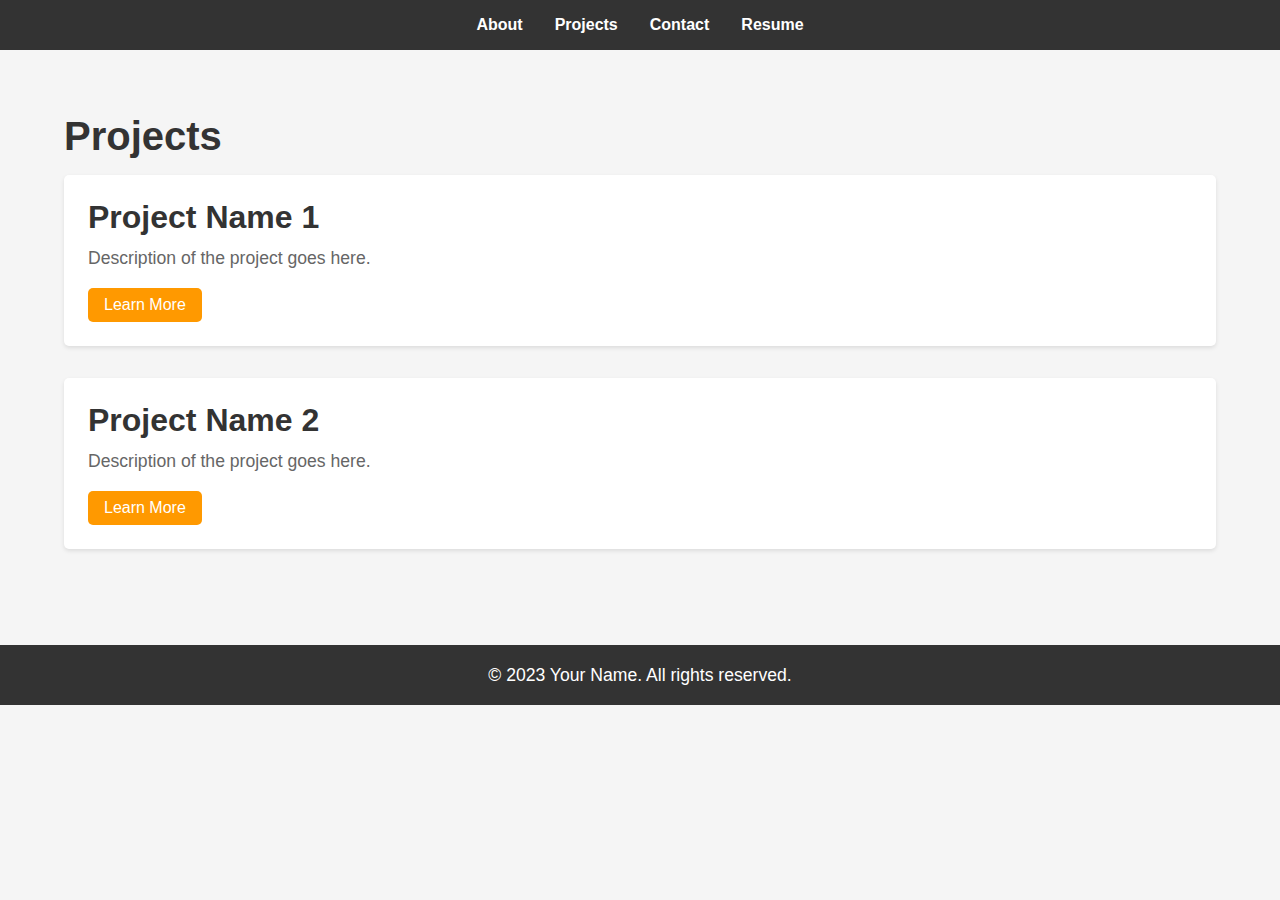
==== projects.html @ d5d49a17 "Add files via upload" ====
<!DOCTYPE html>
<html lang="en">

<head>
    <meta charset="UTF-8">
    <meta name="viewport" content="width=device-width, initial-scale=1.0">
    <title>Your Developer Portfolio</title>
    <link rel="stylesheet" href="styles.css">
</head>

<body>
    <header>
        <nav>
            <ul>
                <li><a href="#about">About</a></li>
                <li><a href="projects.html">Projects</a></li>
                <li><a href="#contact">Contact</a></li>
                <li><a href="cv.pdf">Resume</a></li>
            </ul>
        </nav>
    </header>


    <section id="projects">
        <h1>Projects</h1>
        <div class="project">
            <h2>Project Name 1</h2>
            <p>Description of the project goes here.</p>
            <a href="project1.html">Learn More</a>
        </div>
        <div class="project">
            <h2>Project Name 2</h2>
            <p>Description of the project goes here.</p>
            <a href="project2.html">Learn More</a>
        </div>
        <!-- Add more project sections as needed -->
    </section>

    <footer>
        <p>&copy; 2023 Your Name. All rights reserved.</p>
    </footer>
</body>

</html>
---- styles.css ----
/* Reset some default styles */
body,
h1,
h2,
h3,
p,
ul,
li {
  margin: 0;
  padding: 0;
}

/* Global styles */
body {
  font-family: Arial, sans-serif;
  background-color: #f5f5f5;
  color: #333;
}

header {
  background-color: #333;
  color: white;
  padding: 1rem;
}

nav ul {
  list-style: none;
  display: flex;
  justify-content: center;
  gap: 2rem;
}

nav a {
  text-decoration: none;
  color: white;
  font-weight: bold;
  transition: color 0.3s;
}

nav a:hover {
  color: #ff9900;
}

section {
  padding: 4rem;
}

h1 {
  font-size: 2.5rem;
  margin-bottom: 1rem;
}

h2 {
  font-size: 2rem;
  margin-bottom: 0.5rem;
}

p {
  font-size: 1.1rem;
  line-height: 1.6;
}

.project {
  background-color: white;
  border-radius: 5px;
  padding: 1.5rem;
  margin-bottom: 2rem;
  box-shadow: 0px 2px 4px rgba(0, 0, 0, 0.1);
}

.project h2 {
  color: #333;
}

.project p {
  color: #666;
}

.project a {
  display: inline-block;
  margin-top: 1rem;
  background-color: #ff9900;
  color: white;
  padding: 0.5rem 1rem;
  border-radius: 5px;
  text-decoration: none;
}

footer {
  background-color: #333;
  color: white;
  text-align: center;
  padding: 1rem;
}

/* Media queries for responsive design */
@media (max-width: 768px) {
  header nav ul {
    flex-direction: column;
  }

  header nav a {
    margin-bottom: 1rem;
  }
}
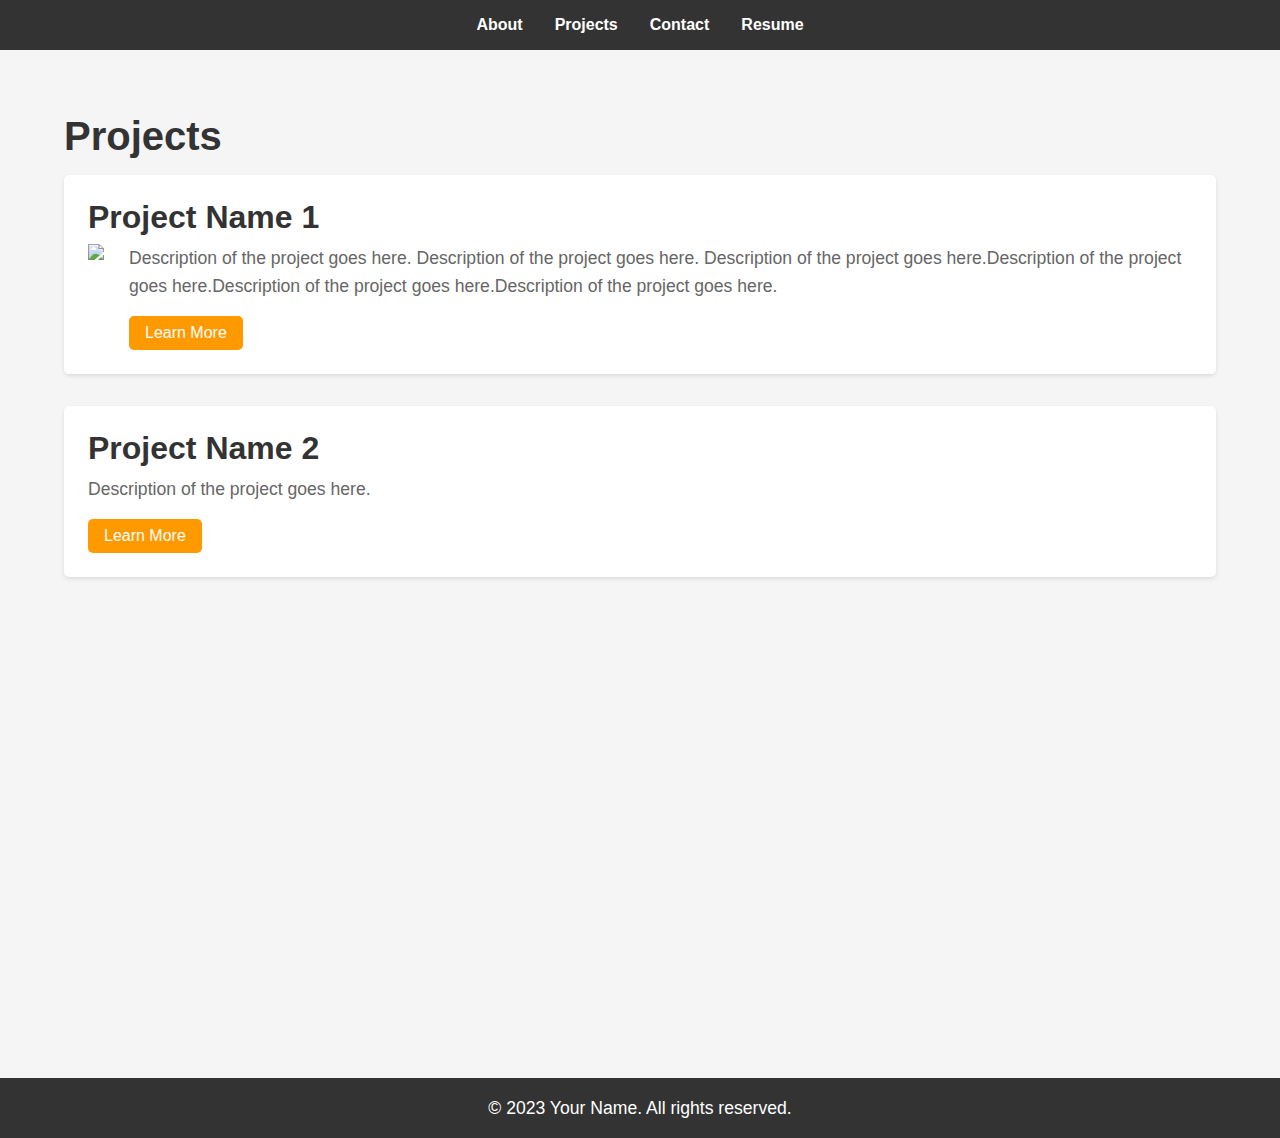
==== commit 90d16210: "Add files via upload" ====
--- a/projects.html
+++ b/projects.html
@@ -24,14 +24,21 @@
     <section id="projects">
         <h1>Projects</h1>
         <div class="project">
-            <h2>Project Name 1</h2>
-            <p>Description of the project goes here.</p>
-            <a href="project1.html">Learn More</a>
+            <h2><a class="title-link" href="http://amazon.com">Project Name 1</a></h2>
+            <div class="card">
+                <div class="img-container">
+                    <img src="imgs/some-image.jpg" />
+                </div>
+                <div class="description">
+                    <p>Description of the project goes here. Description of the project goes here. Description of the project goes here.Description of the project goes here.Description of the project goes here.Description of the project goes here.</p>
+                    <a class="link" href="project1.html">Learn More</a>
+                </div>
+            </div>
         </div>
         <div class="project">
             <h2>Project Name 2</h2>
             <p>Description of the project goes here.</p>
-            <a href="project2.html">Learn More</a>
+            <a class="link" href="project2.html">Learn More</a>
         </div>
         <!-- Add more project sections as needed -->
     </section>
--- a/styles.css
+++ b/styles.css
@@ -43,6 +43,7 @@
 
 section {
   padding: 4rem;
+  height: 100vh;
 }
 
 h1 {
@@ -76,7 +77,7 @@
   color: #666;
 }
 
-.project a {
+.project .link {
   display: inline-block;
   margin-top: 1rem;
   background-color: #ff9900;
@@ -84,6 +85,27 @@
   padding: 0.5rem 1rem;
   border-radius: 5px;
   text-decoration: none;
+}
+
+.project .title-link{
+  color: #333333;
+  text-decoration: none;
+}
+
+.project .img-container{
+  max-width: 50%;
+}
+
+.project .description{
+  padding-left: 25px;
+}
+
+.project img{
+  width: 100%;
+}
+
+.project .card{
+  display: flex;
 }
 
 footer {
@@ -103,3 +125,5 @@
     margin-bottom: 1rem;
   }
 }
+
+
